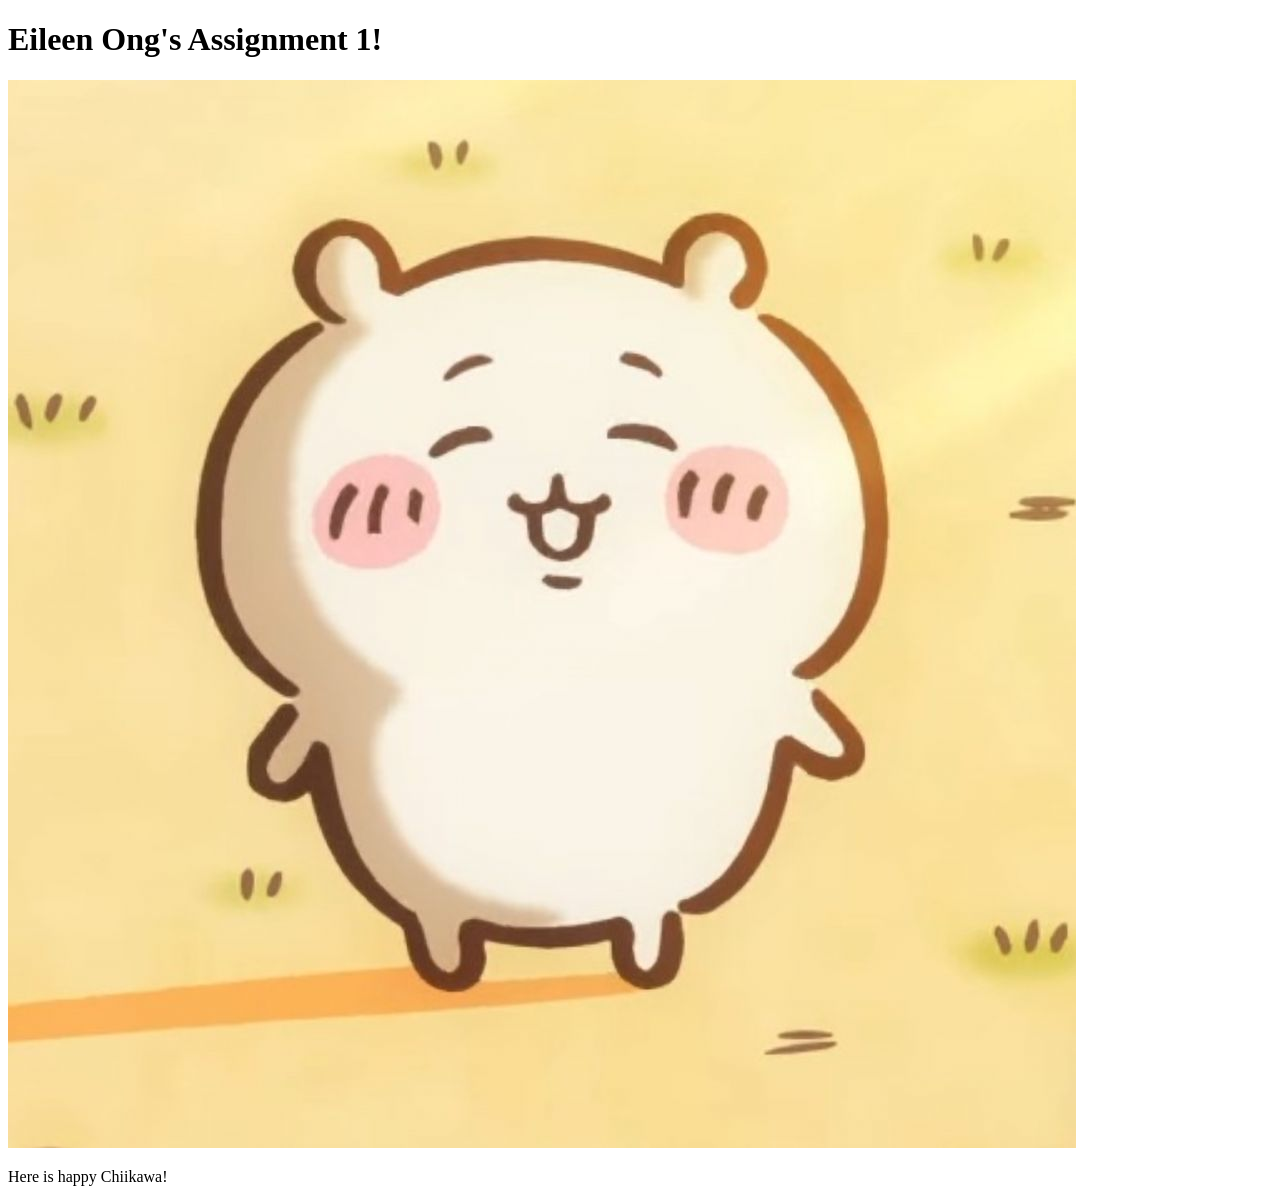
==== docs/a1.html @ 3a7c08c0 "Assignment content" ====
<!DOCTYPE html>
<html>
  <head>
    <meta charset="utf-8" />
    <meta name="viewport" content="width=device-width, maximum-scale=1.0" />

    <title>Example Student's HCDE 439 Physical Computing Page!</title>

    <link href="style.css" rel="stylesheet" type="text/css" />
  </head>
  <body>
    <h1>Eileen Ong's Assignment 1!</h1>
    <div class="header">
      <img src="Chiikawa.jpg" />
      <p>Here is happy Chiikawa!</p>
    </div>
  </body>
</html>
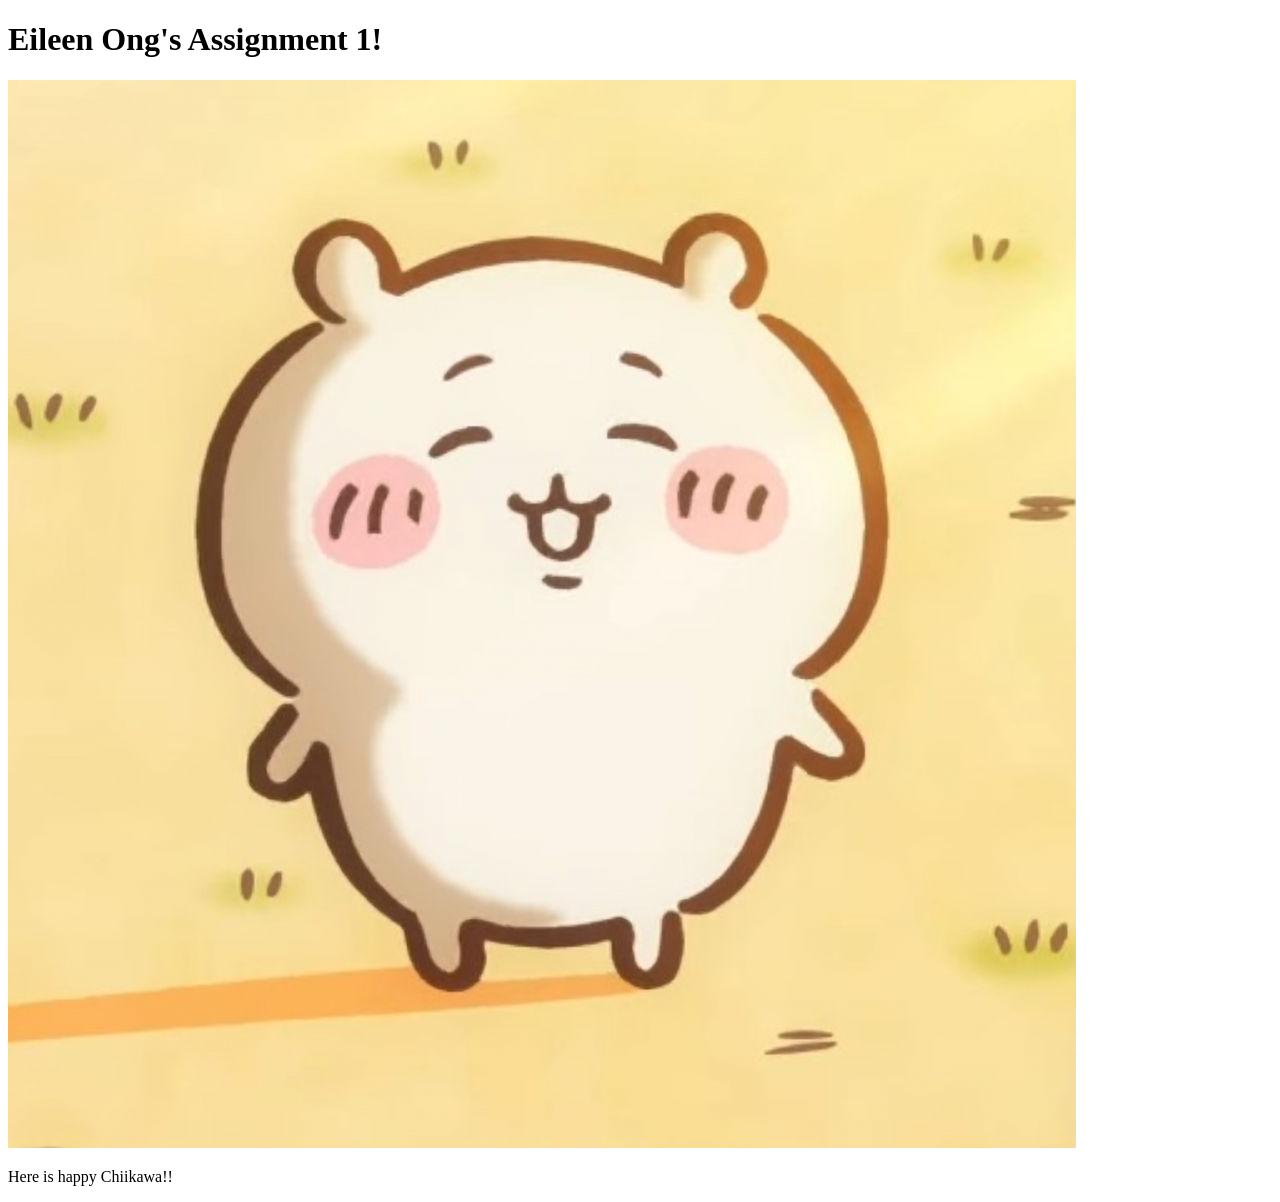
==== commit 589e305a: "EO_A1_Blink" ====
--- a/docs/a1.html
+++ b/docs/a1.html
@@ -12,7 +12,7 @@
     <h1>Eileen Ong's Assignment 1!</h1>
     <div class="header">
       <img src="Chiikawa.jpg" />
-      <p>Here is happy Chiikawa!</p>
+      <p>Here is happy Chiikawa!!</p>
     </div>
   </body>
 </html>
